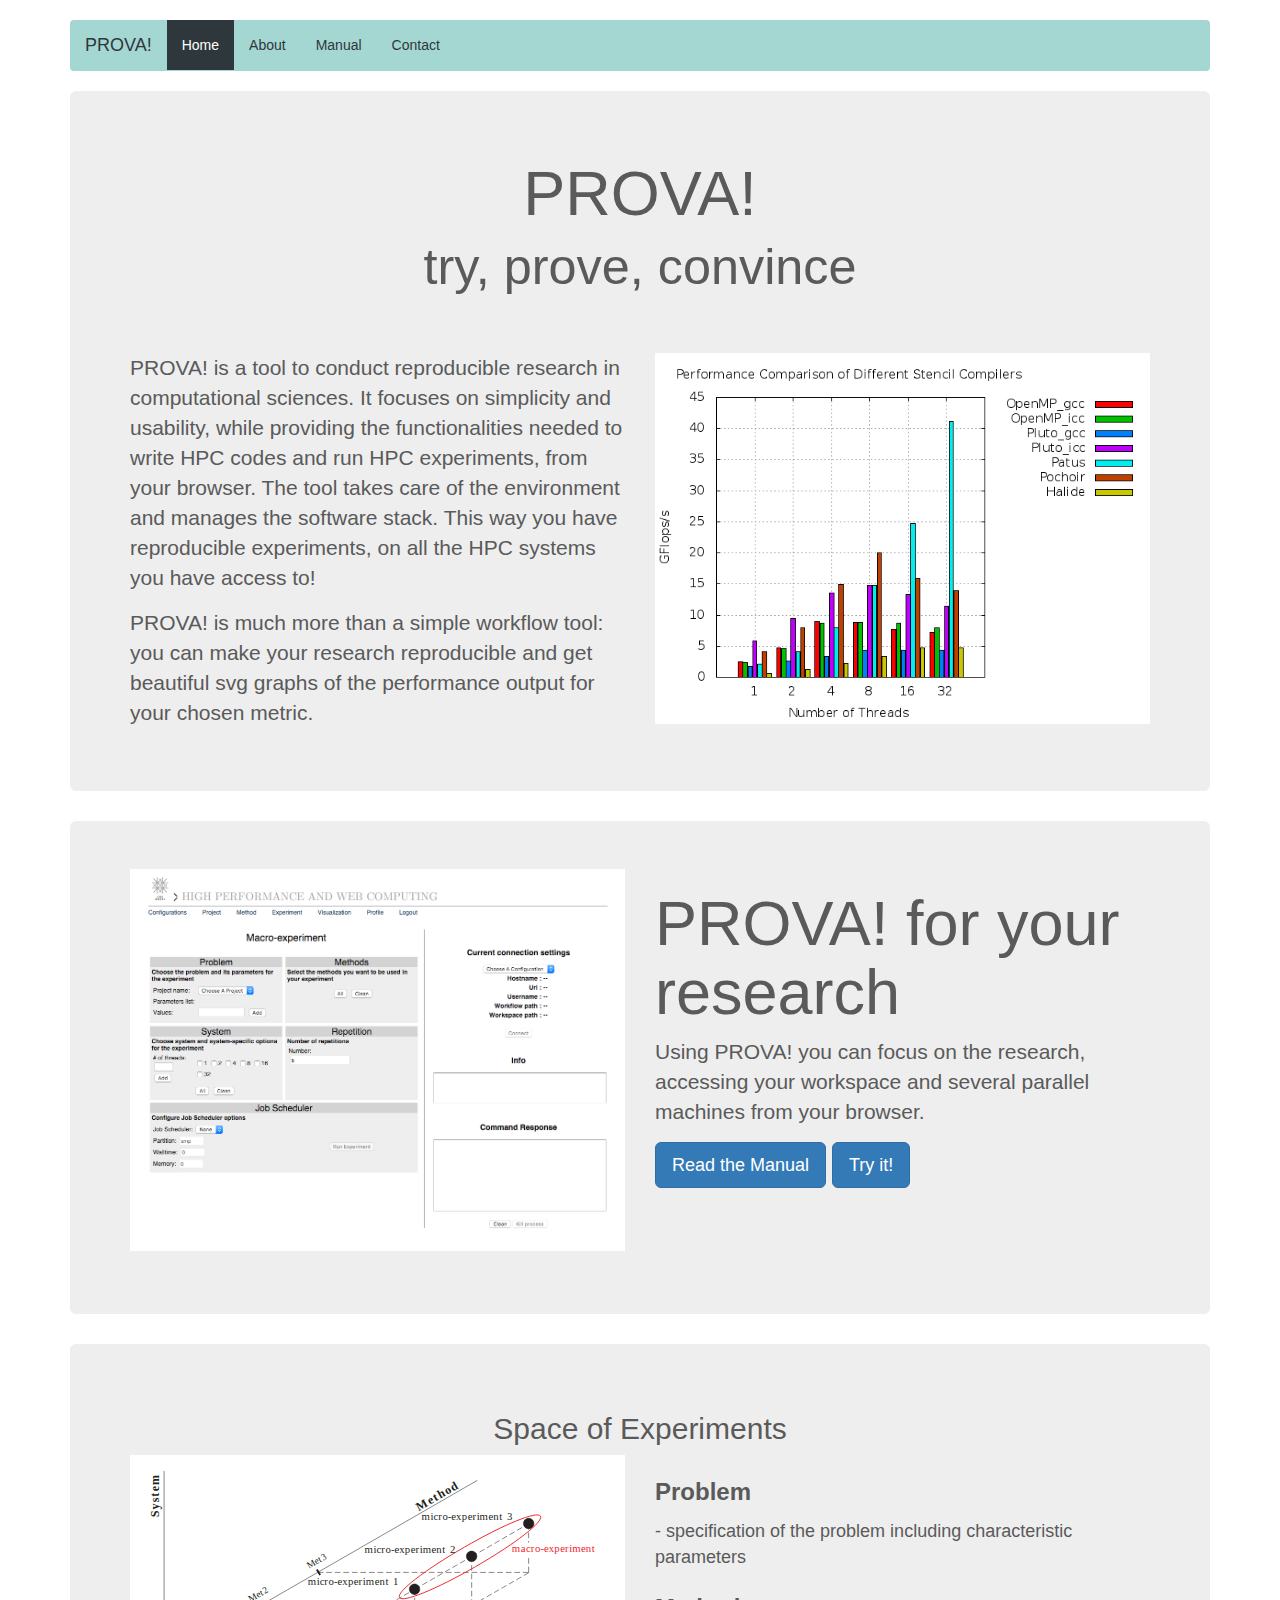
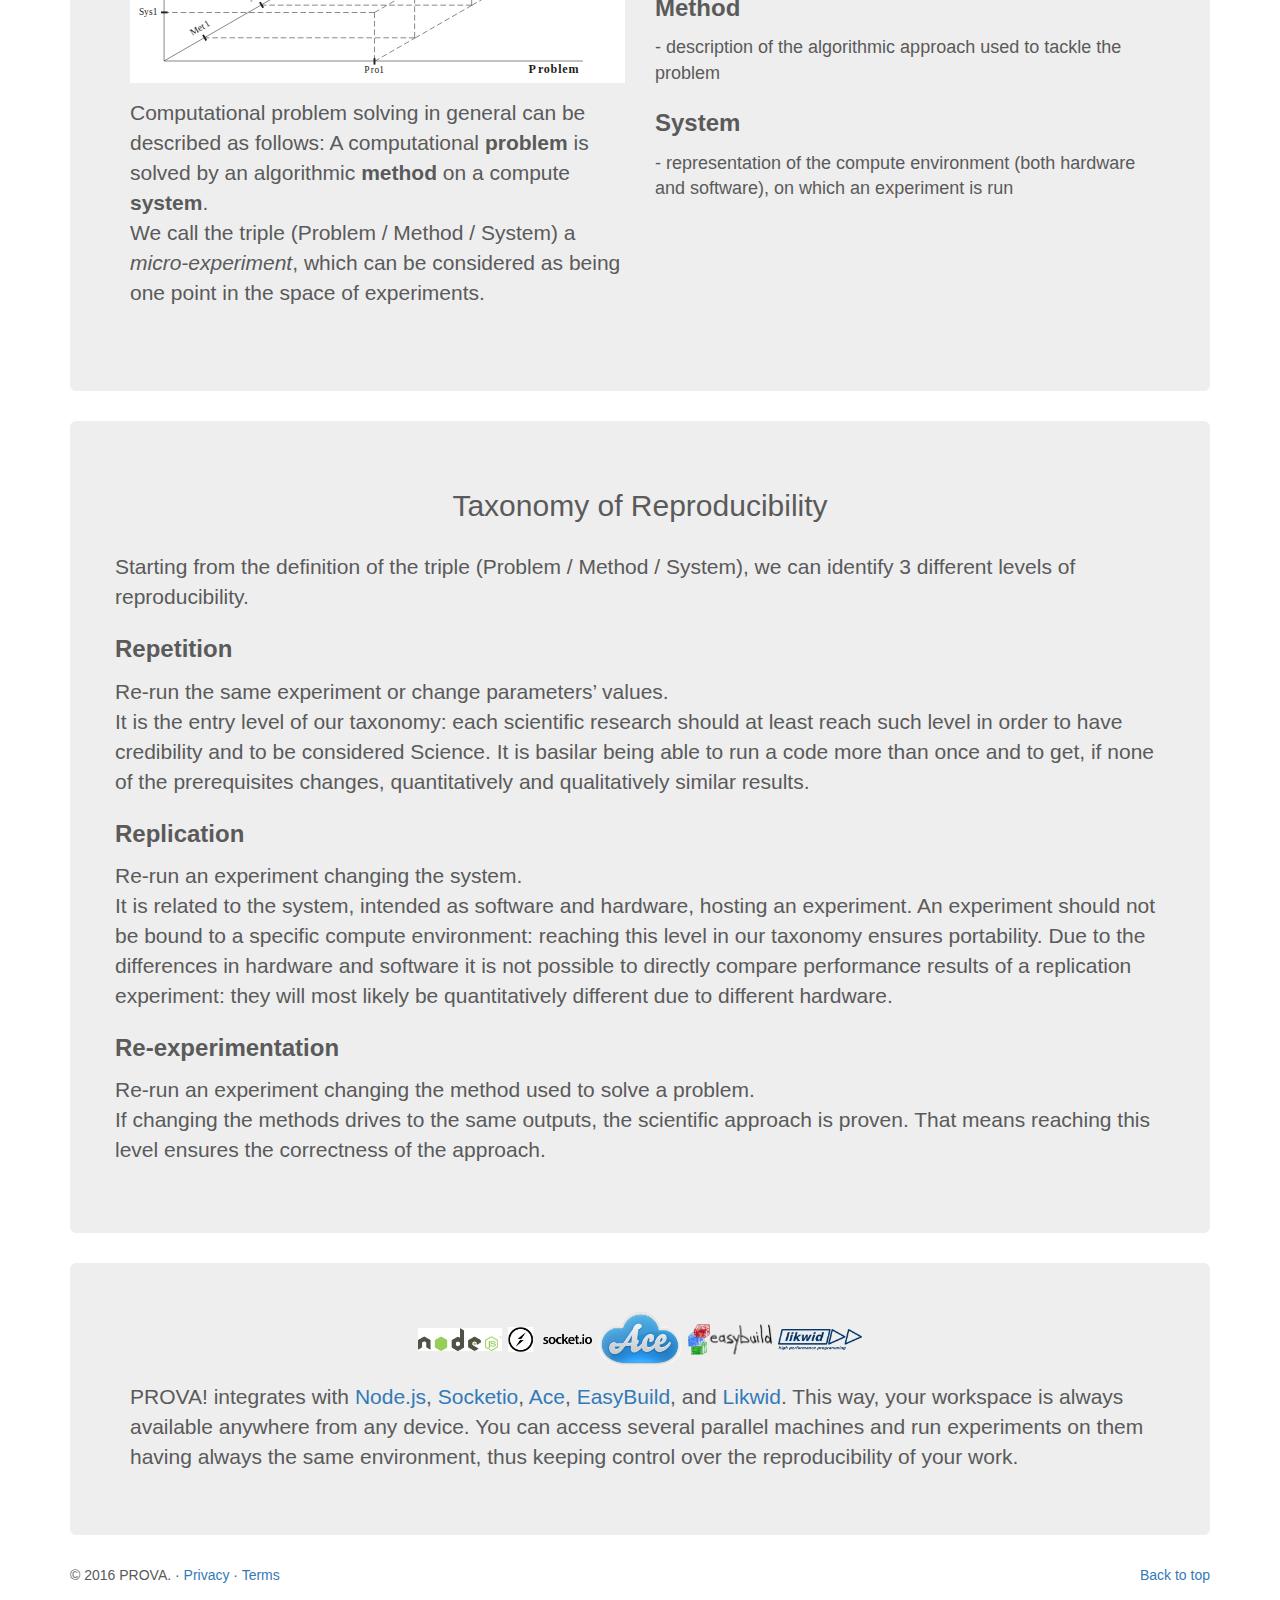
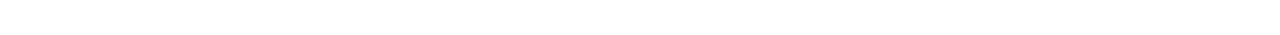
==== index.html @ affde1aa "cosmetics" ====
<!DOCTYPE html>
<html lang="en">
  <head>
    <meta charset="utf-8">
    <meta http-equiv="X-UA-Compatible" content="IE=edge">
    <meta name="viewport" content="width=device-width, initial-scale=1">
    <!-- The above 3 meta tags *must* come first in the head; any other head content must come *after* these tags -->
    <meta name="description" content="PROVA, a Tool for Reproducible High-Performance Computing Benchmarking Experiments">
    <meta name="author" content="Danilo Guerrera">
    <link rel="icon" href="images/favicon.ico">

    <title>PROVA! a tool for HPC Benchmarking Experiments</title>

    <!-- change to https -->
    <script>
      if (window.location.host.indexOf('github.io') > -1 && window.location.protocol != "https:"){
        window.location.protocol = "https";
      }
    </script>
    <!-- Bootstrap core CSS -->
    <link href="css/bootstrap.min.css" rel="stylesheet">

    <!-- IE10 viewport hack for Surface/desktop Windows 8 bug -->
    <link href="css/ie10-viewport-bug-workaround.css" rel="stylesheet">

    <!-- Just for debugging purposes. Don't actually copy these 2 lines! -->
    <!--[if lt IE 9]><script src="../../assets/js/ie8-responsive-file-warning.js"></script><![endif]-->
    <script src="js/ie-emulation-modes-warning.js"></script>

    <!-- HTML5 shim and Respond.js for IE8 support of HTML5 elements and media queries -->
    <!--[if lt IE 9]>
      <script src="https://oss.maxcdn.com/html5shiv/3.7.2/html5shiv.min.js"></script>
      <script src="https://oss.maxcdn.com/respond/1.4.2/respond.min.js"></script>
    <![endif]-->

    <!-- Custom styles for this template -->
    <link href="css/carousel.css" rel="stylesheet">
  </head>
<!-- NAVBAR
================================================== -->
  <body>
    <div class="navbar-wrapper">
      <div class="container">

        <nav class="navbar navbar-inverse navbar-static-top">
          <div class="container">
            <div class="navbar-header">
              <button type="button" class="navbar-toggle collapsed" data-toggle="collapse" data-target="#navbar" aria-expanded="false" aria-controls="navbar">
                <span class="sr-only">Toggle navigation</span>
                <span class="icon-bar"></span>
                <span class="icon-bar"></span>
                <span class="icon-bar"></span>
              </button>
              <a class="navbar-brand" href="index.html">PROVA!</a>
            </div>
            <div id="navbar" class="navbar-collapse collapse">
              <ul class="nav navbar-nav">
                <li class="active"><a href="index.html">Home</a></li>
                <li><a href="about.html">About</a></li>
                <li><a href="manual.html">Manual</a></li>
                <li><a href="contact.html">Contact</a></li>
              </ul>
            </div>
          </div>
        </nav>

      </div>
    </div>

    <!-- Messaging and featurettes
    ================================================== -->
    <!-- Wrap the rest of the page in another container to center all the content. -->

    <div class="container">

      <!-- Three columns of text below the carousel -->
      <div class="jumbotron">

         <h2 id="icon-prova-size80" class="h1" data-heading-depth="1" style="display:block;text-align:center">
           <!-- When we have a logo we use it here <img src="images/prova.png" title="icon-prova" alt="icon-prova" data-path="images/prova.png" data-linkid="icon-prova" class="icon"> -->
            PROVA!<br>
            <span style="font-size:80%">try, prove, convince</span>
         </h2>
         <p class="p noindent"><br></p>
         <div class="row">
            <div class="col col-md-6">
               <p class="p noindent">PROVA! is a tool to conduct reproducible research in computational sciences. It focuses on simplicity and usability,
                 while providing the functionalities needed to write HPC codes and run HPC experiments, from your browser. The tool takes care of the environment and
                 manages the software stack. This way you have reproducible experiments, on all the HPC systems you have access to!
               </p>
               <p class="p indent">PROVA! is much more than a simple workflow tool: you can make your research reproducible
                    and get beautiful svg graphs of the performance output for your chosen metric.
               </p>
            <!--   <p class="p indent"><a href="editor.html" data-linkid="edit-continue" class="btn btn-primary btn-lg" style="role:button">Start editing…</a></p> -->
            </div>
            <div class="col col-md-6">
               <p class="p noindent"><img src="images/measure.png" title="PROVA screenshot" alt="prova-focus" data-path="images/measure.png" data-linkid="prova-focus" style="width:100%"></p>
            </div>
         </div>
      </div>

      <div class="jumbotron">
        <div class="row">
          <div class="col col-md-6">
            <p class="p noindent"><img src="images/prova.png" title="Experiment screenshot" alt="sshot-presentation" data-path="images/prova.png" data-linkid="experiment" style="width:100%"></p>
          </div>
          <div class="col col-md-6">
             <h2 id="sec-prova-for-research" class="h1" data-heading-depth="1" style="display:block">PROVA! for your research</h2>
             <p class="p noindent">Using PROVA! you can focus on the research, accessing your workspace and several parallel machines from your browser.
             </p>
             <p class="p indent">
               <a href="manual.html" data-linkid="manual-html" class="btn btn-primary btn-lg" style="role:button">Read the Manual</a>
               <a href="https://repro-hpc.dmi.unibas.ch/" data-linkid="repro-hpc" class="btn btn-primary btn-lg" style="role:button">Try it!</a>
             </p>
          </div>
       </div>
     </div>

     <div class="jumbotron">
       <h2 style="display:block;text-align:center">Space of Experiments</h2>
       <div class="row">
         <div class="col col-md-6">
           <p class="p noindent"><img src="images/space.svg" title="Space of Experiments" alt="sshot-presentation" data-path="images/space.svg" data-linkid="spaceofexp" style="width:100%"></p>
           <p class="p noindent">
             Computational problem solving in general can be described as follows: A  computational <b>problem</b> is solved by an algorithmic
             <b>method</b> on a  compute <b>system</b>.
             <br>
             We call the triple (Problem / Method / System) a <i>micro-experiment</i>, which can be considered
             as being one point in the space of experiments.
           </p>
           <br>
         </div>
         <div class="col col-md-6">
          <!-- <h2>Experiment definition</h2>
          <p> -->
            <dl>
             <h3>
               <dt>Problem</dt>
             </h3>
               <h4>
                 <dd>- specification of the problem including characteristic parameters</dd>
               </h4>
             <h3>
               <dt>Method</dt>
             </h3>
               <h4>
                 <dd>- description of the algorithmic approach used to tackle the problem</dd>
               </h4>
             <h3>
               <dt>System</dt>
             </h3>
               <h4>
                 <dd>- representation of the compute environment (both hardware and software), on which an experiment is run</dd>
               </h4>
            </dl>
          </p>
          </div>
        </div>
        </div>


      <div class="jumbotron">
        <!-- <h2 style="display:block;text-align:center">Repeatability levels</h2> -->
        <h2 style="display:block;text-align:center">Taxonomy of Reproducibility</h2>
        <div class="row">
          <br>
          <!-- <div class="col col-md-6"> -->
              <p class="p noindent">
                Starting from the definition of the triple (Problem / Method / System), we can identify 3 different levels of reproducibility.
              </p>
              <dl>
                <h3>
                  <dt>Repetition</dt>
                </h3>
                  <p class="p noindent">
                      Re-run the same experiment or change parameters’ values.<br>
                      It is the entry level of our taxonomy: each scientific research should at least reach such level in order to have credibility and
                      to be considered Science. It is basilar being able to run a code more than once and to get, if none of the prerequisites changes,
                      quantitatively and qualitatively similar results.
                  </p>
                  <h3>
                    <dt>Replication</dt>
                  </h3>
                  <p class="p noindent">
                      Re-run an experiment changing the system.<br>
                      It is related to the system, intended as software and hardware, hosting an experiment.
                      An experiment should not be bound to a specific compute environment: reaching this level in our taxonomy ensures portability.
                      Due to the differences in hardware and software it is not possible to directly compare performance results of a replication
                      experiment: they will most likely be quantitatively different due to different hardware.
                  </p>
                  <h3>
                    <dt>Re-experimentation</dt>
                  </h3>
                    <p class="p noindent">
                      Re-run an experiment changing the method used to solve a problem.<br>
                      If changing the methods drives to the same outputs, the scientific approach is proven. That means reaching this level ensures the
                      correctness of the approach.
                    </p>
                </dl>
              </p>
        </div>
      </div>

    <div class="jumbotron">
      <div class="center align-center" style="text-align:center">
        <p class="p noindent">
          <img src="images/nodejs.png" title="Nodejs" alt="nodejs logo" data-path="images/nodejs.png" data-linkid="nodejs" class="icon">
          <img src="images/socketIO.png" title="SocketIO" alt="SocketIO logo" data-path="images/socketIO.png" data-linkid="socketIO" class="icon">
          <img src="images/ace.png" title="Ace" alt="Ace logo" data-path="images/ace.png" data-linkid="ace" class="icon">
          <img src="images/easybuild.png" title="EasyBuild" alt="EasyBuildO logo" data-path="images/easybuild.png" data-linkid="EasyBuild" class="icon">
          <img src="images/likwid.png" title="Likwid" alt="Likwid logo" data-path="images/likwid.png" data-linkid="Likwid" class="icon">
        </p>
      </div>
      <p class="p noindent">PROVA! integrates with <a href="https://nodejs.org" data-linkid="nodejs" target="_blank">Node.js</a>, <a href="http://socket.io/" data-linkid="socketio" target="_blank">Socketio</a>, <a href="https://ace.c9.io" data-linkid="ace" target="_blank">Ace</a>, <a href="https://hpcugent.github.io/easybuild/" data-linkid="easybuild" target="_blank">EasyBuild</a>, and <a href="https://github.com/RRZE-HPC/likwid/wiki" data-linkid="likwid" target="_blank">Likwid</a>.
        This way, your workspace is always available anywhere from any device. You can access several parallel machines and run experiments on them having always the same environment, thus keeping control over the reproducibility of your work.
      </p>
    </div>

      <!-- /END THE FEATURETTES -->


      <!-- FOOTER -->
      <footer>
        <p class="pull-right"><a href="#">Back to top</a></p>
        <p>&copy; 2016 PROVA. &middot; <a href="privacy.html">Privacy</a> &middot; <a href="terms.html">Terms</a></p>
      </footer>

    </div><!-- /.container -->


    <!-- Bootstrap core JavaScript
    ================================================== -->
    <!-- Placed at the end of the document so the pages load faster -->
    <script src="https://ajax.googleapis.com/ajax/libs/jquery/1.11.3/jquery.min.js"></script>
    <script>window.jQuery || document.write('<script src="js/jquery.min.js"><\/script>')</script>
    <script src="js/bootstrap.min.js"></script>
    <!-- Just to make our placeholder images work. Don't actually copy the next line! -->
    <script src="js/holder.min.js"></script>
    <!-- IE10 viewport hack for Surface/desktop Windows 8 bug -->
    <script src="js/ie10-viewport-bug-workaround.js"></script>
  </body>
</html>
---- css/ie10-viewport-bug-workaround.css ----
/*!
 * IE10 viewport hack for Surface/desktop Windows 8 bug
 * Copyright 2014-2015 Twitter, Inc.
 * Licensed under MIT (https://github.com/twbs/bootstrap/blob/master/LICENSE)
 */

/*
 * See the Getting Started docs for more information:
 * http://getbootstrap.com/getting-started/#support-ie10-width
 */
@-webkit-viewport { width: device-width; }
@-moz-viewport    { width: device-width; }
@-ms-viewport     { width: device-width; }
@-o-viewport      { width: device-width; }
@viewport         { width: device-width; }
---- css/carousel.css ----
/* GLOBAL STYLES
-------------------------------------------------- */
/* Padding below the footer and lighter body text */

body {
  padding-bottom: 40px;
  color: #5a5a5a;
}


/* CUSTOMIZE THE NAVBAR
-------------------------------------------------- */

/* Special class on .container surrounding .navbar, used for positioning it into place. */
/*.navbar-wrapper {
  position: absolute;
  top: 0;
  right: 0;
  left: 0;
  z-index: 20;
}*/

/* Flip around the padding for proper display in narrow viewports */
/*.navbar-wrapper > .container {
  padding-right: 0;
  padding-left: 0;
}
.navbar-wrapper .navbar {
  padding-right: 15px;
  padding-left: 15px;
}
.navbar-wrapper .navbar .container {
  width: auto;
}

.navbar-inverse {
    background-color: rgb(45,55,60);
    border-color: rgb(45,55,60);
}

.navbar-inverse .navbar-nav>.active>a,
.navbar-inverse .navbar-nav>.active>a:focus,
.navbar-inverse .navbar-nav>.active>a:hover {
    color: #fff;
    background-color: #A5D7D2;
}*/

/*declaration of the colors*/
:root {
  --mint-color: #a5d7d2;
  --darkgrey-color: #2d373c;
  --white-color: #ffffff;
  --darkmint-color: #1ea5a5;
  --red-color: red;
}

.navbar-inverse {
  background-color: var(--mint-color); /* colore dello sfondo della barra */
  border-color: var(--mint-color);  /* colore del bordo della barra */
}
.navbar-inverse .navbar-brand {
  color: var(--darkgrey-color); /* colore del testo nella barra */
}
.navbar-inverse .navbar-brand:hover,
.navbar-inverse .navbar-brand:focus {
  border-color: var(--red-color);
  color: var(--white-color); /* active text color */
  background-color: var(--darkmint-color);
}
.navbar-inverse .navbar-text {
  color: var(--darkgrey-color); /* colore del testo nella barra */
}
.navbar-inverse .navbar-nav > li > a {
  color: var(--darkgrey-color); /* colore del testo nella barra */
}
.navbar-inverse .navbar-nav > li > a:hover,
.navbar-inverse .navbar-nav > li > a:focus {
  color: var(--white-color); /* active text color */
  background-color: var(--darkmint-color);
}
.navbar-inverse .navbar-nav > .active > a,
.navbar-inverse .navbar-nav > .active > a:hover,
.navbar-inverse .navbar-nav > .active > a:focus {
  color: var(--white-color); /* active text color */
  background-color: var(--darkgrey-color); /* active background color */
}
.navbar-inverse .navbar-nav > .open > a,
.navbar-inverse .navbar-nav > .open > a:hover,
.navbar-inverse .navbar-nav > .open > a:focus {
  color: var(--white-color); /* active text color */
  background-color: var(--darkgrey-color); /* active background color */
}
.navbar-inverse .navbar-toggle {
  border-color: var(--darkgrey-color); /* active background color */
  background-color: var(--mint-color);
}
.navbar-inverse .navbar-toggle:hover,
.navbar-inverse .navbar-toggle:focus {
  background-color: var(--darkgrey-color); /* active background color */
}

.navbar-inverse .navbar-toggle .icon-bar {
  background-color: var(--darkgrey-color); /* colore del testo nella barra */
}
.navbar-inverse .navbar-toggle:hover .icon-bar,
.navbar-inverse .navbar-toggle:focus .icon-bar {
  background-color: var(--white-color); /* colore del testo nella barra */
}

.navbar-inverse .navbar-collapse,
.navbar-inverse .navbar-form {
  border-color: var(--darkgrey-color); /* colore del testo nella barra */
}
.navbar-inverse .navbar-link {
  color: var(--darkgrey-color); /* colore del testo nella barra */
}
.navbar-inverse .navbar-link:hover {
  color: var(--white-color); /* active text color */
}

@media (max-width: 767px) {
  .navbar-inverse .navbar-nav .open .dropdown-menu > li > a {
    color: var(--darkgrey-color); /* colore del testo nella barra */
  }
  .navbar-inverse .navbar-nav .open .dropdown-menu > li > a:hover,
  .navbar-inverse .navbar-nav .open .dropdown-menu > li > a:focus {
    color: var(--white-color); /* active text color */
  }
  .navbar-inverse .navbar-nav .open .dropdown-menu > .active > a,
  .navbar-inverse .navbar-nav .open .dropdown-menu > .active > a:hover,
  .navbar-inverse .navbar-nav .open .dropdown-menu > .active > a:focus {
    color: var(--white-color); /* active text color */
    background-color: var(--darkgrey-color); /* active background color */
  }
}

/* CUSTOMIZE THE CAROUSEL
-------------------------------------------------- */

/* Carousel base class */
.carousel {
  height: 500px;
  margin-bottom: 60px;
}
/* Since positioning the image, we need to help out the caption */
.carousel-caption {
  z-index: 10;
}

/* Declare heights because of positioning of img element */
.carousel .item {
  height: 500px;
  background-color: #777;
}
.carousel-inner > .item > img {
  position: absolute;
  top: 0;
  left: 0;
  min-width: 100%;
  height: 500px;
}


/* MARKETING CONTENT
-------------------------------------------------- */

/* Center align the text within the three columns below the carousel */
.marketing .col-lg-4 {
  margin-bottom: 20px;
  text-align: center;
}
.marketing h2 {
  font-weight: normal;
}
.marketing .col-lg-4 p {
  margin-right: 10px;
  margin-left: 10px;
}


/* Featurettes
------------------------- */

.featurette-divider {
  margin: 80px 0; /* Space out the Bootstrap <hr> more */
}

/* Thin out the marketing headings */
.featurette-heading {
  font-weight: 300;
  line-height: 1;
  letter-spacing: -1px;
}

.icon {
    width: 4em;
}
/* RESPONSIVE CSS
-------------------------------------------------- */

@media (min-width: 768px) {
  /* Navbar positioning foo */
  .navbar-wrapper {
    margin-top: 20px;
  }
  .navbar-wrapper .container {
    padding-right: 15px;
    padding-left: 15px;
  }
  .navbar-wrapper .navbar {
    padding-right: 0;
    padding-left: 0;
  }

  /* The navbar becomes detached from the top, so we round the corners */
  .navbar-wrapper .navbar {
    border-radius: 4px;
  }

  /* Bump up size of carousel content */
  .carousel-caption p {
    margin-bottom: 20px;
    font-size: 21px;
    line-height: 1.4;
  }

  .featurette-heading {
    font-size: 50px;
  }
}

@media (min-width: 992px) {
  .featurette-heading {
    margin-top: 120px;
  }
}
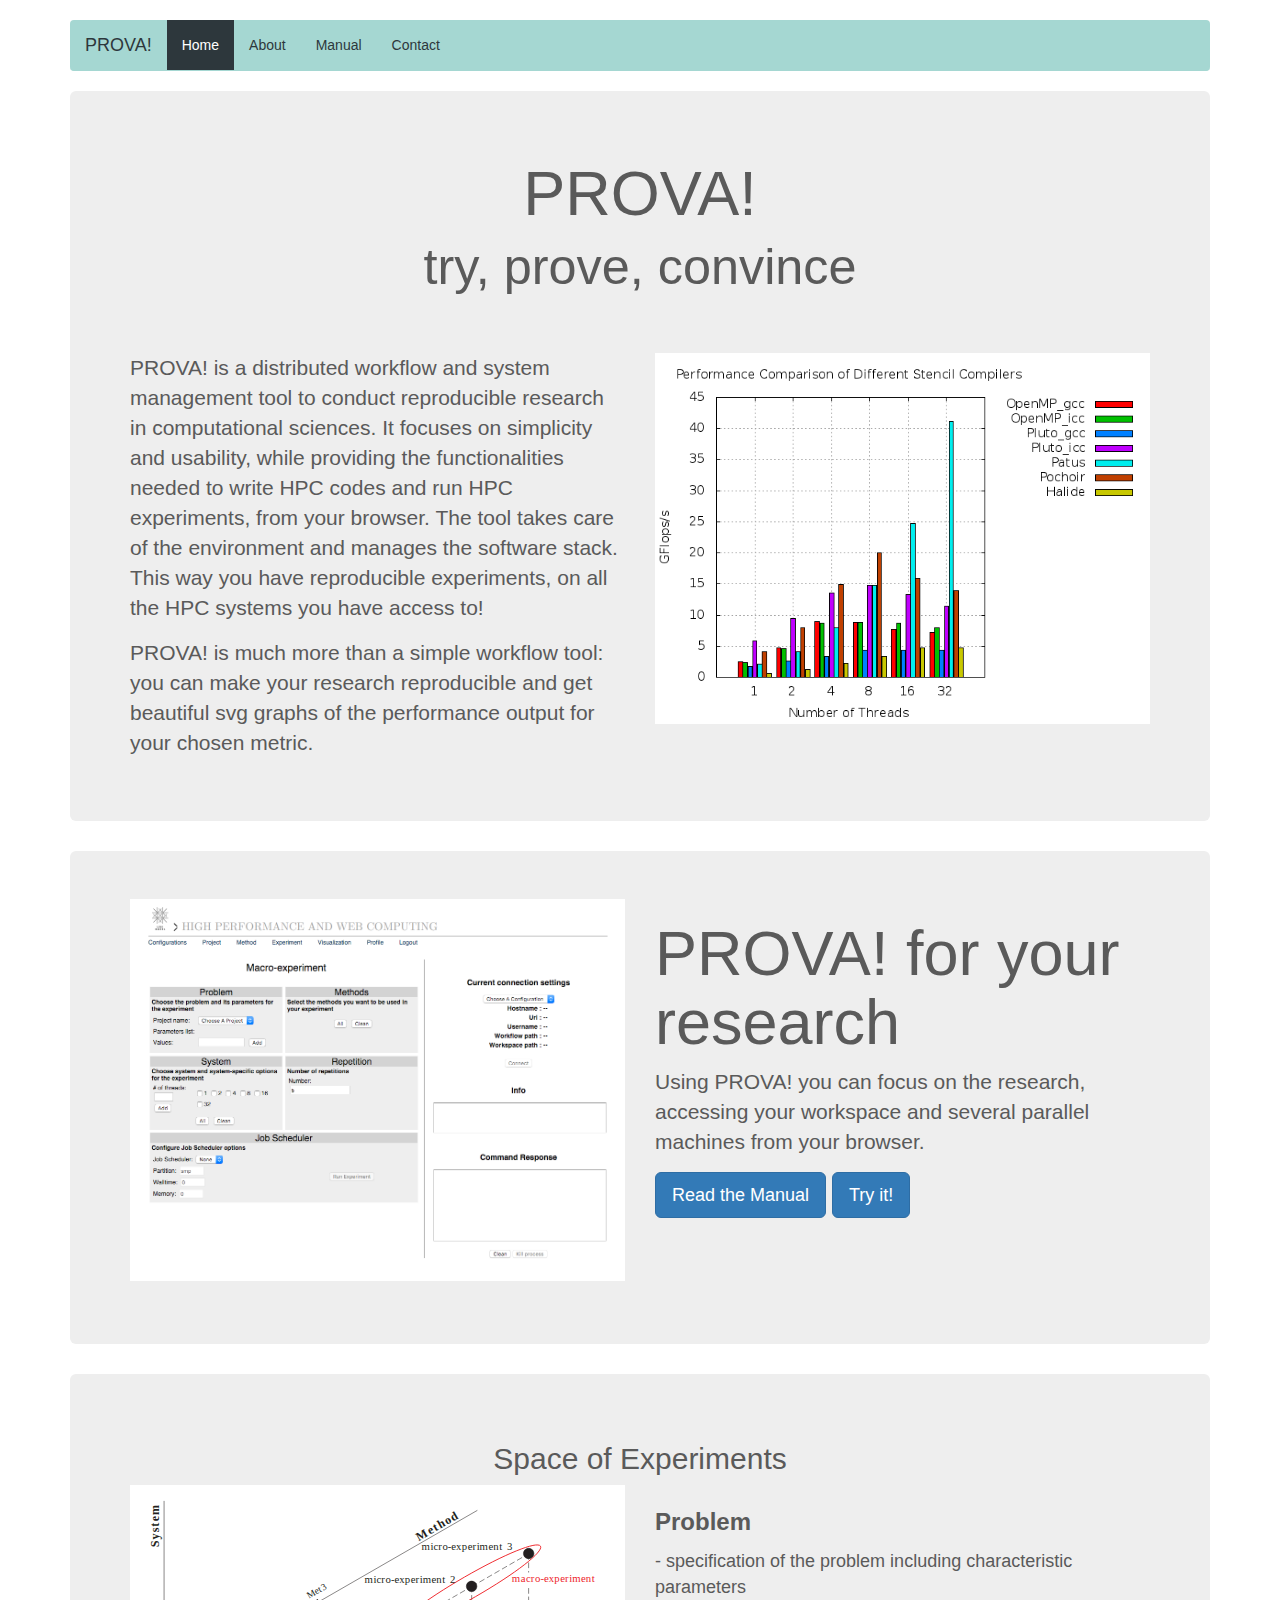
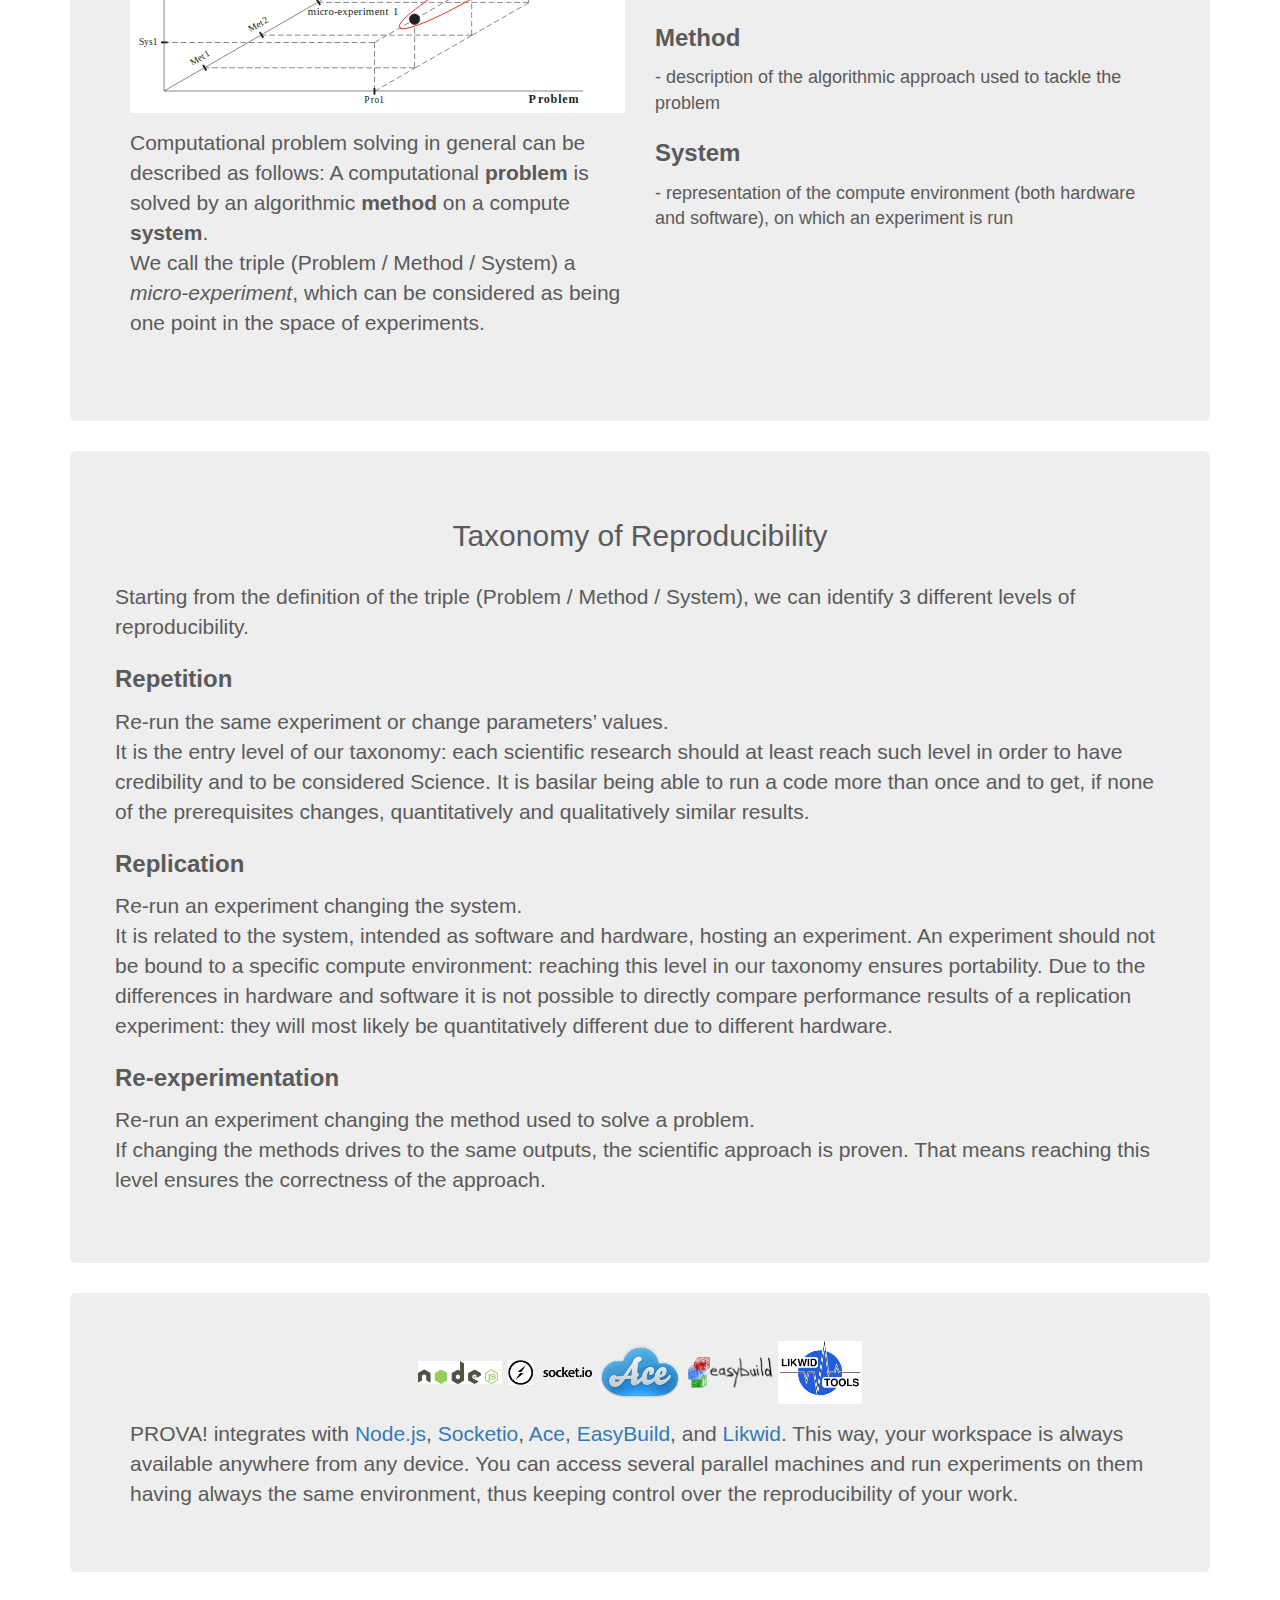
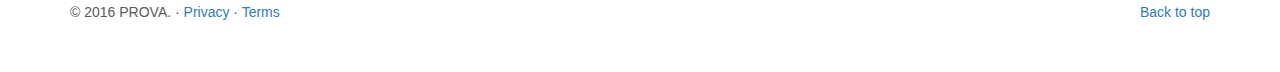
==== commit e702efa4: "Update index.html" ====
--- a/index.html
+++ b/index.html
@@ -84,7 +84,7 @@
          <p class="p noindent"><br></p>
          <div class="row">
             <div class="col col-md-6">
-               <p class="p noindent">PROVA! is a tool to conduct reproducible research in computational sciences. It focuses on simplicity and usability,
+               <p class="p noindent">PROVA! is a distributed workflow and system management tool to conduct reproducible research in computational sciences. It focuses on simplicity and usability,
                  while providing the functionalities needed to write HPC codes and run HPC experiments, from your browser. The tool takes care of the environment and
                  manages the software stack. This way you have reproducible experiments, on all the HPC systems you have access to!
                </p>
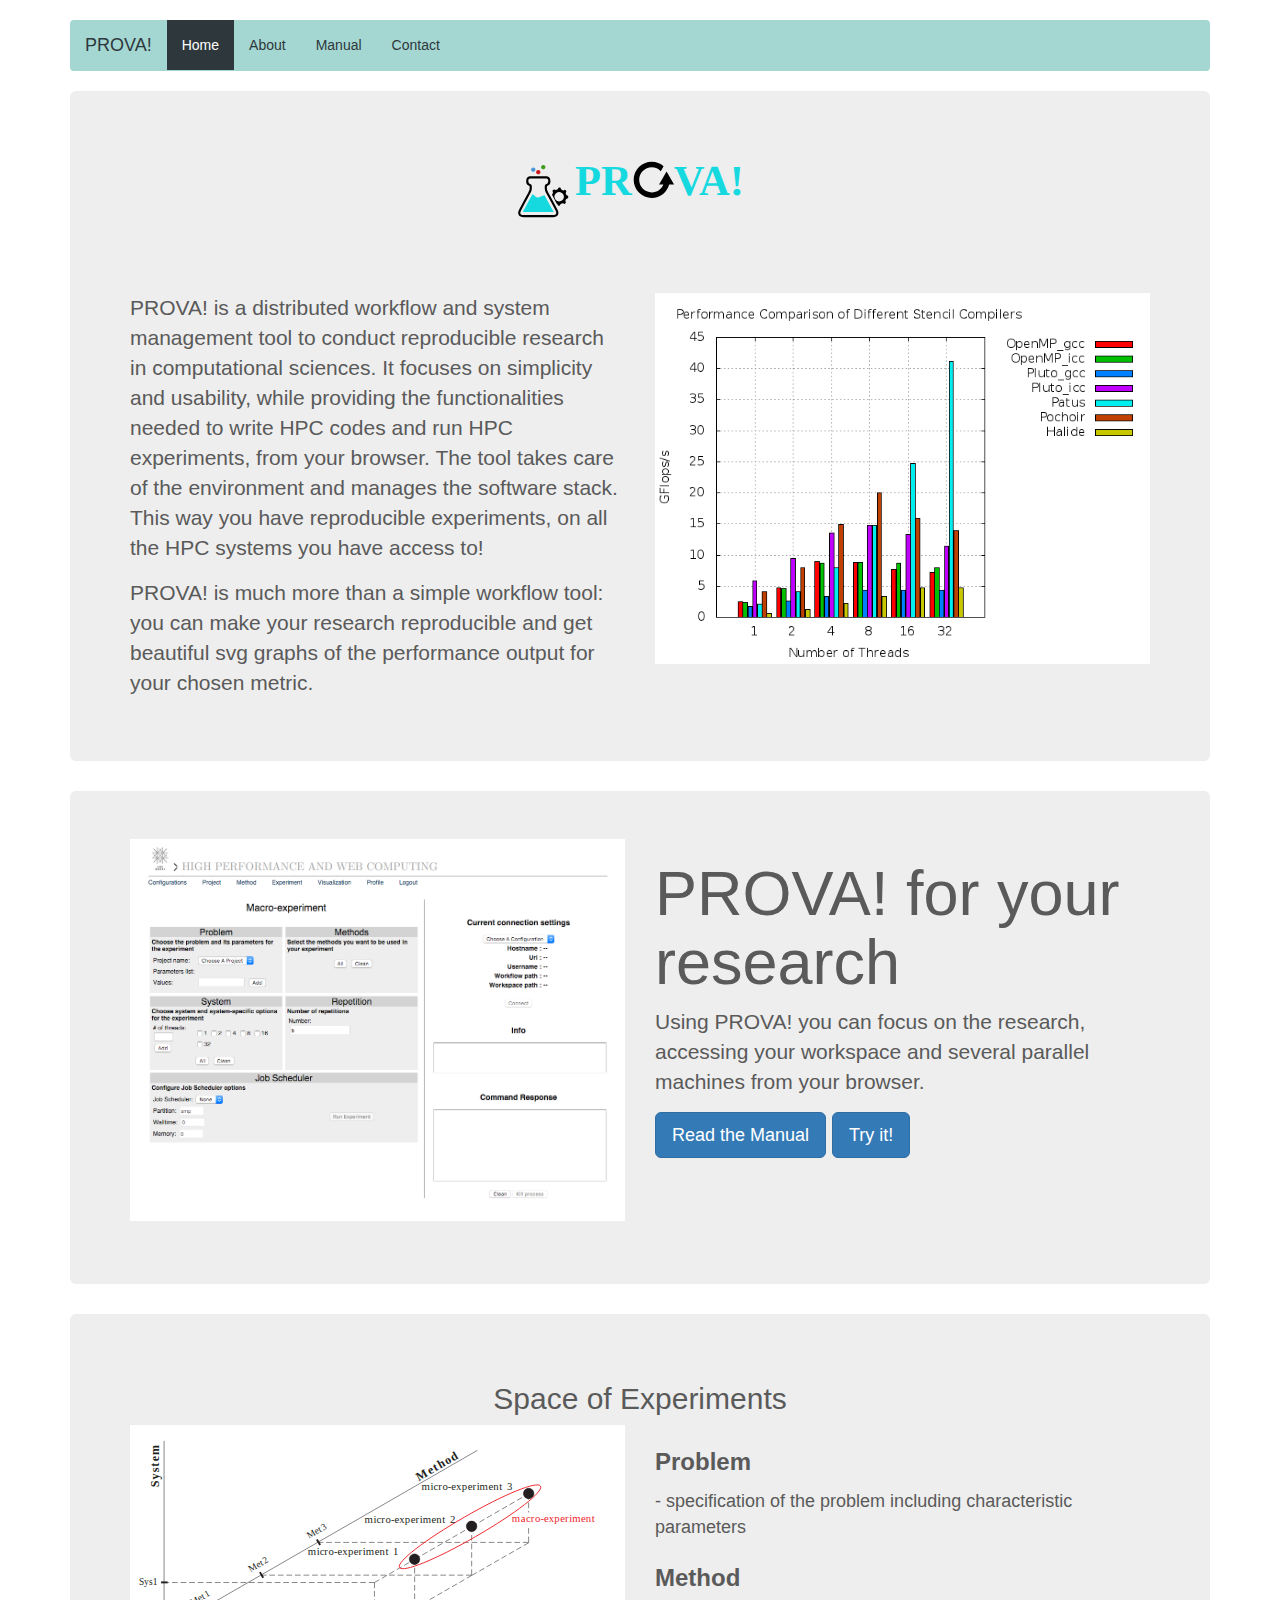
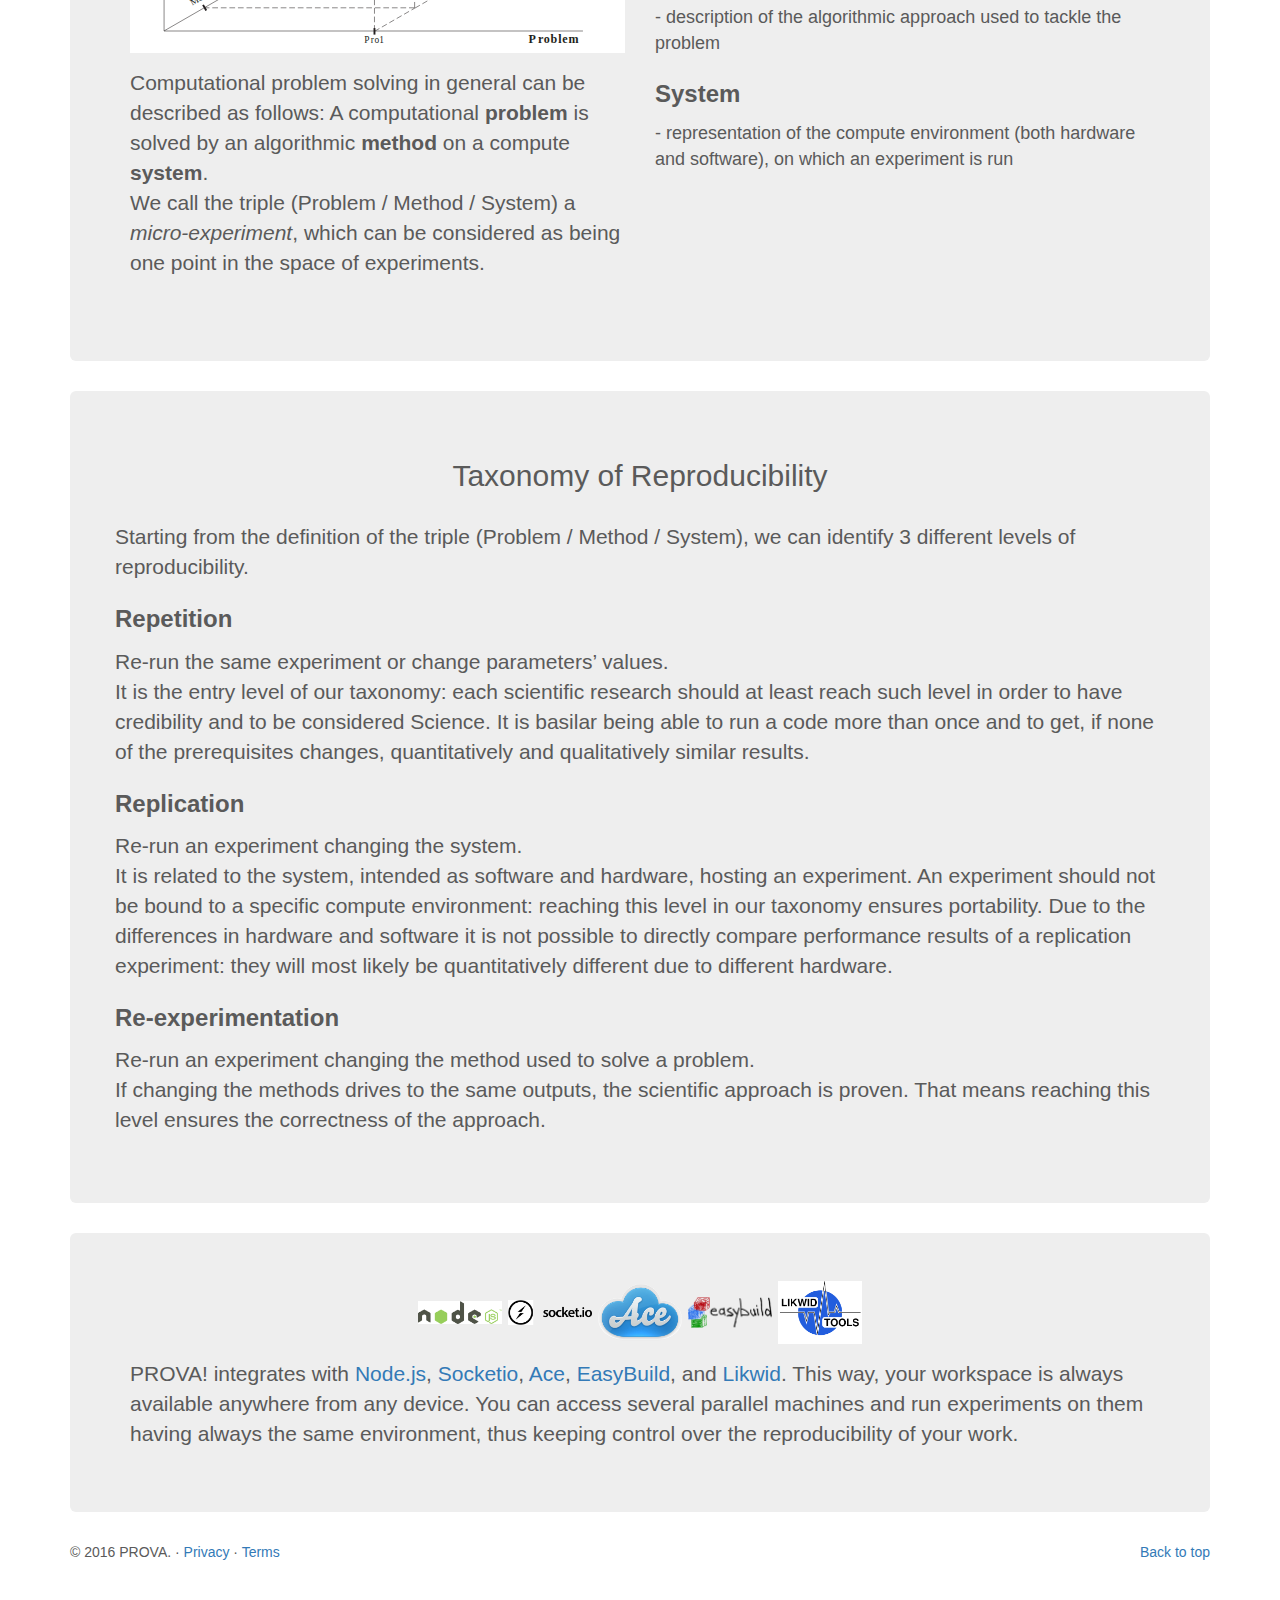
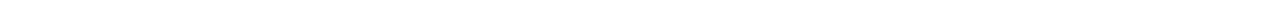
==== commit 4e4b7d41: "added logos" ====
--- a/index.html
+++ b/index.html
@@ -17,6 +17,21 @@
         window.location.protocol = "https";
       }
     </script>
+    
+    <!-- GA
+    <script src="analytics.js"></script>
+    -->
+    <!-- GA -->
+    <script>
+    (function(i,s,o,g,r,a,m){i['GoogleAnalyticsObject']=r;i[r]=i[r]||function(){
+    (i[r].q=i[r].q||[]).push(arguments)},i[r].l=1*new Date();a=s.createElement(o),
+    m=s.getElementsByTagName(o)[0];a.async=1;a.src=g;m.parentNode.insertBefore(a,m)
+    })(window,document,'script','https://www.google-analytics.com/analytics.js','ga');
+
+    ga('create', 'UA-98787777-1', 'auto');
+    ga('send', 'pageview');
+    </script>
+    
     <!-- Bootstrap core CSS -->
     <link href="css/bootstrap.min.css" rel="stylesheet">
 
@@ -78,8 +93,9 @@
 
          <h2 id="icon-prova-size80" class="h1" data-heading-depth="1" style="display:block;text-align:center">
            <!-- When we have a logo we use it here <img src="images/prova.png" title="icon-prova" alt="icon-prova" data-path="images/prova.png" data-linkid="icon-prova" class="icon"> -->
-            PROVA!<br>
-            <span style="font-size:80%">try, prove, convince</span>
+           <img src="images/prova_logo.svg" title="icon-prova" alt="icon-prova" data-path="images/prova_logo.svg" data-linkid="icon-prova" class="icon">
+            <!-- PROVA!<br>
+            <span style="font-size:80%">try, prove, convince</span> -->
          </h2>
          <p class="p noindent"><br></p>
          <div class="row">
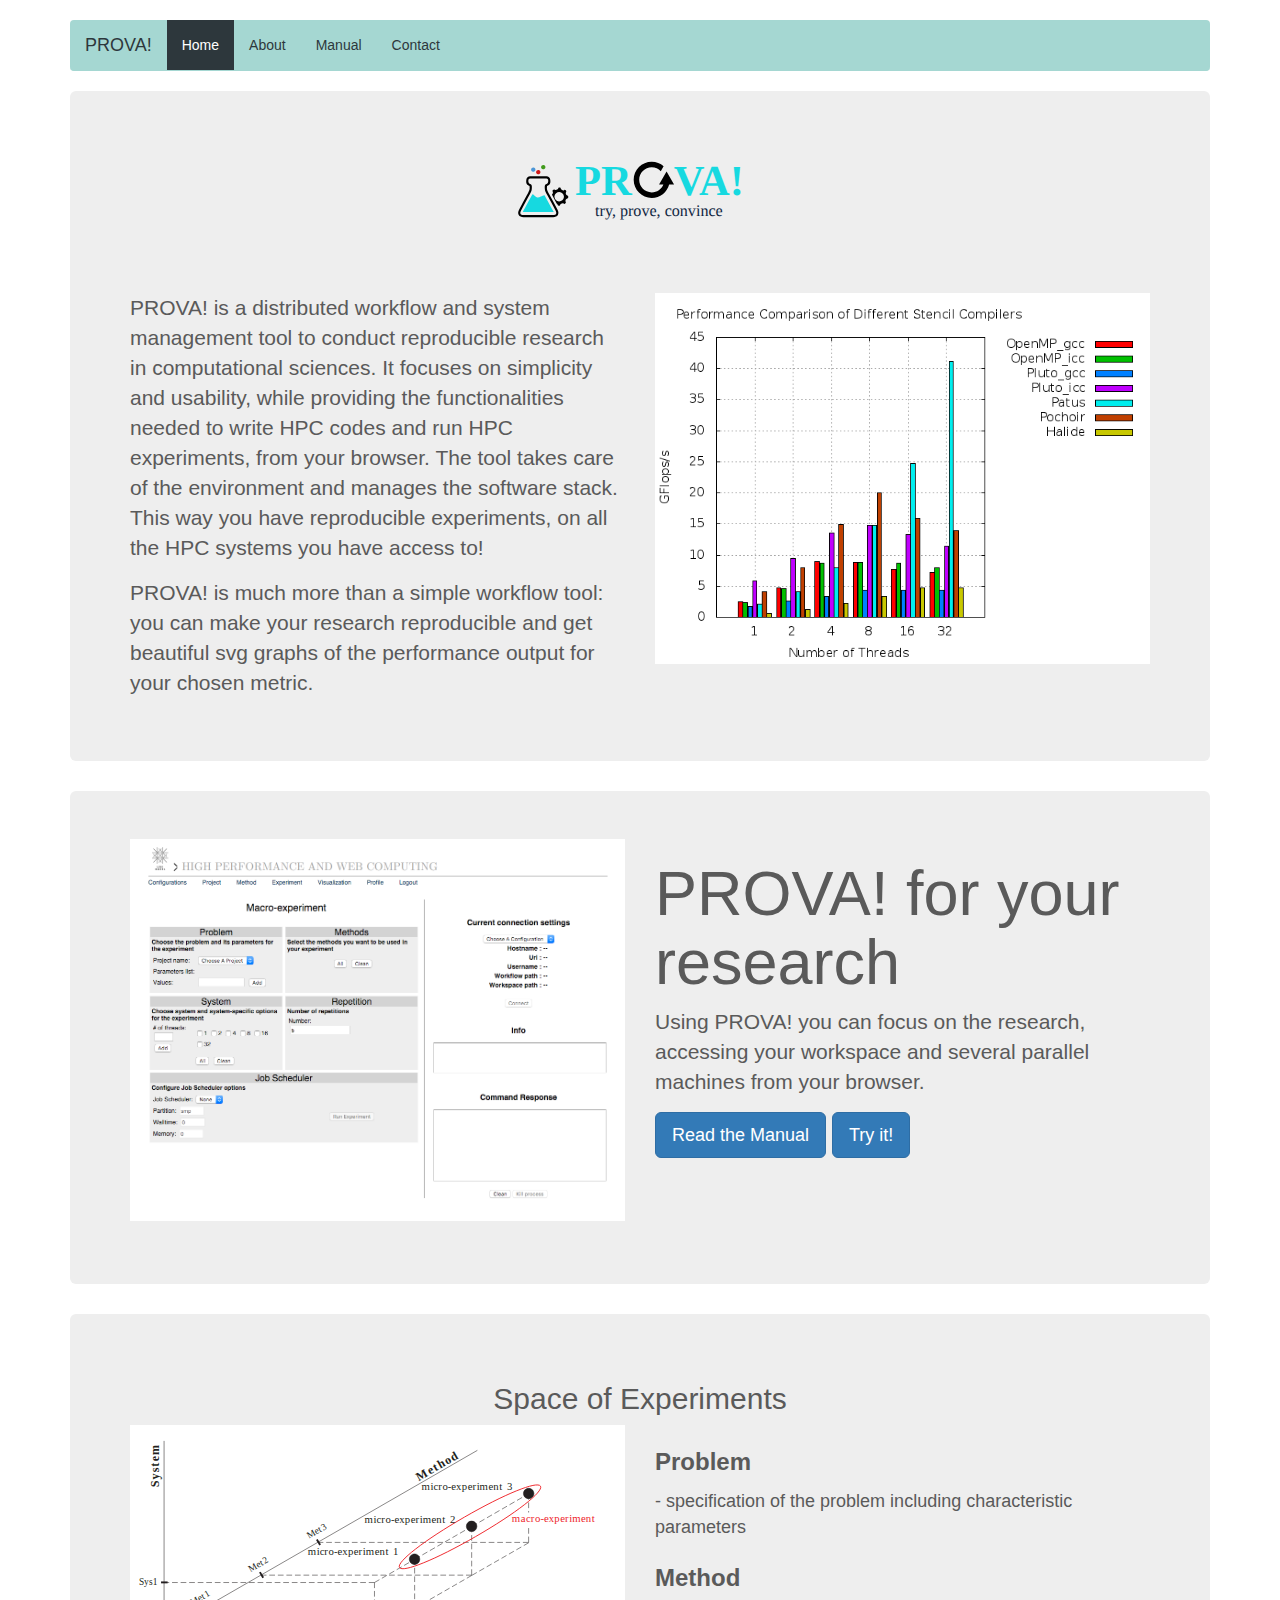
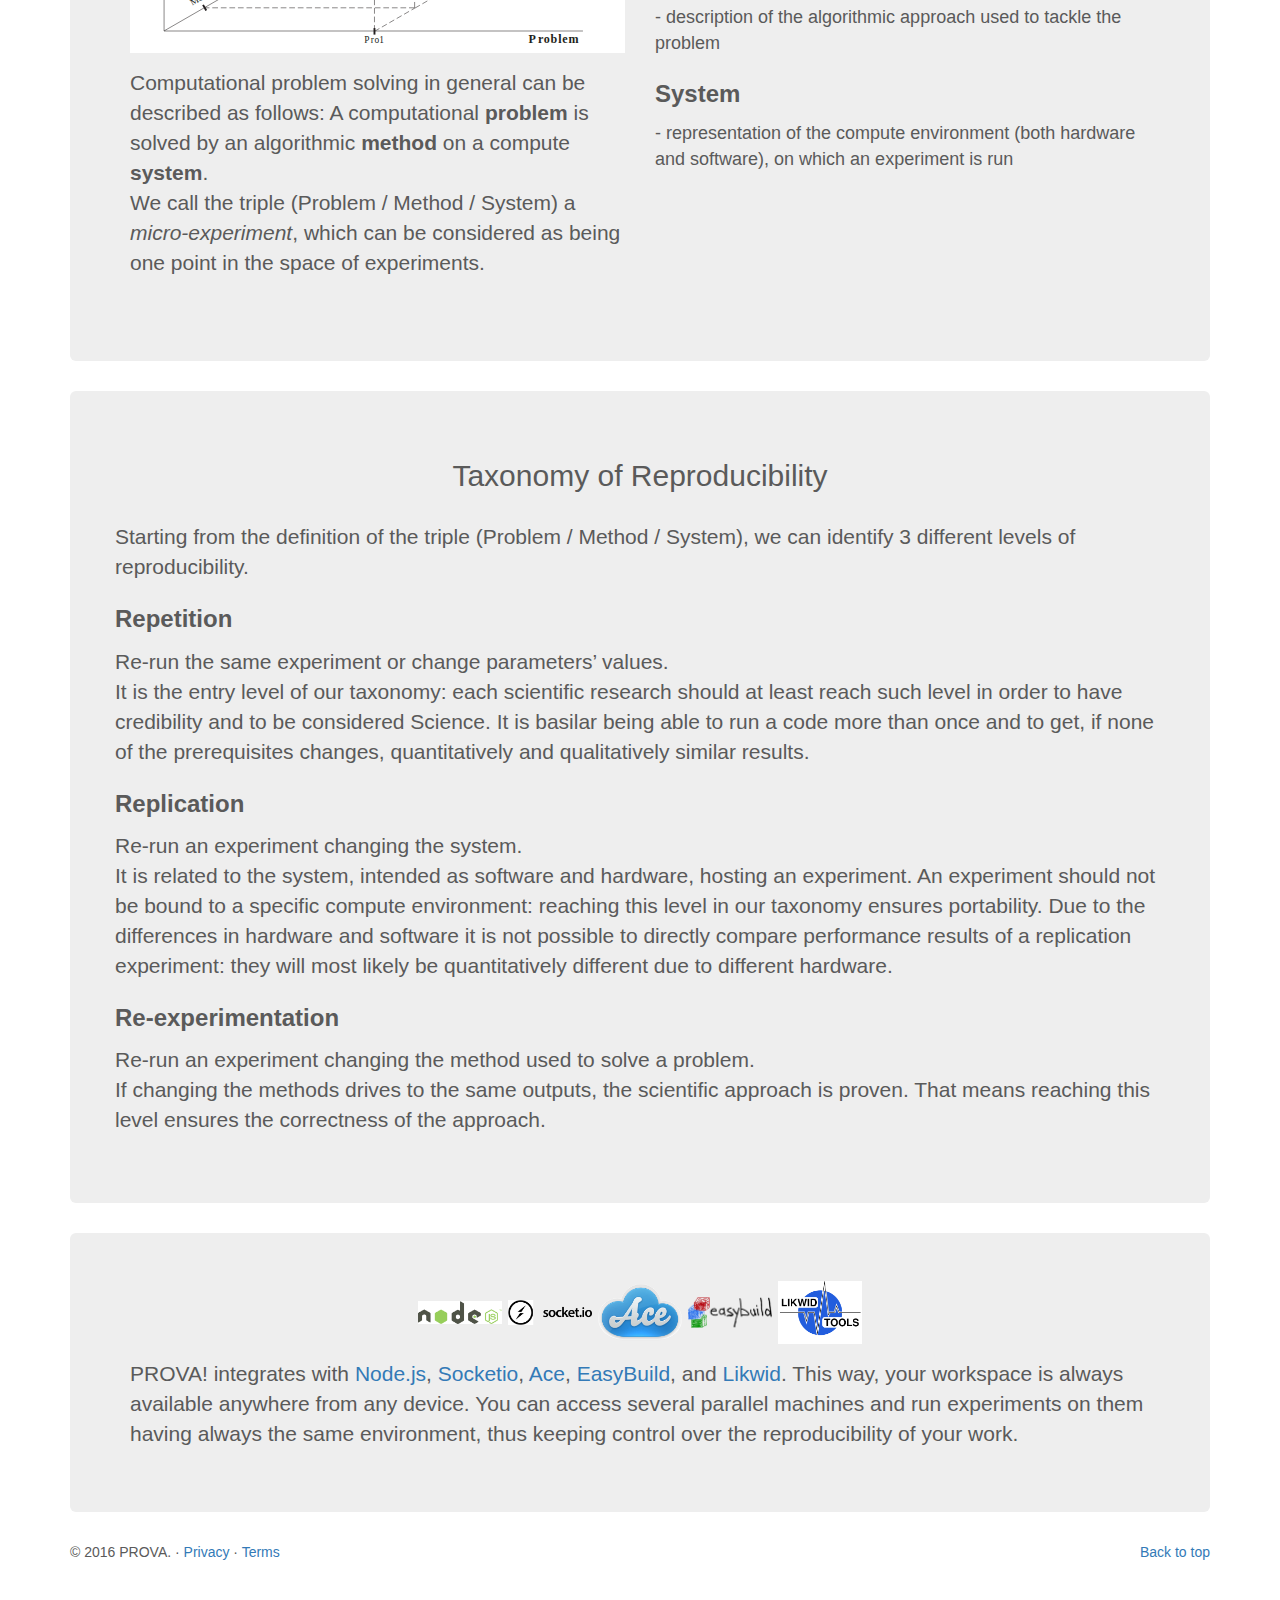
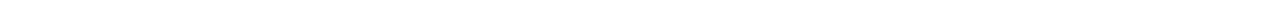
==== commit d4f5e9f4: "switched to full logo" ====
--- a/index.html
+++ b/index.html
@@ -7,7 +7,16 @@
     <!-- The above 3 meta tags *must* come first in the head; any other head content must come *after* these tags -->
     <meta name="description" content="PROVA, a Tool for Reproducible High-Performance Computing Benchmarking Experiments">
     <meta name="author" content="Danilo Guerrera">
-    <link rel="icon" href="images/favicon.ico">
+    <!-- <link rel="icon" href="images/favicon.ico"> -->
+    <link rel="apple-touch-icon" sizes="180x180" href="images/apple-touch-icon.png">
+    <link rel="icon" type="image/png" sizes="32x32" href="images/favicon-32x32.png">
+    <link rel="icon" type="image/png" sizes="16x16" href="images/favicon-16x16.png">
+    <link rel="manifest" href="images/site.webmanifest">
+    <link rel="mask-icon" href="images/safari-pinned-tab.svg" color="#5bbad5">
+    <link rel="shortcut icon" href="images/favicon.ico">
+    <meta name="msapplication-TileColor" content="#da532c">
+    <meta name="msapplication-config" content="images/browserconfig.xml">
+    <meta name="theme-color" content="#ffffff">
 
     <title>PROVA! a tool for HPC Benchmarking Experiments</title>
 
@@ -93,7 +102,7 @@
 
          <h2 id="icon-prova-size80" class="h1" data-heading-depth="1" style="display:block;text-align:center">
            <!-- When we have a logo we use it here <img src="images/prova.png" title="icon-prova" alt="icon-prova" data-path="images/prova.png" data-linkid="icon-prova" class="icon"> -->
-           <img src="images/prova_logo.svg" title="icon-prova" alt="icon-prova" data-path="images/prova_logo.svg" data-linkid="icon-prova" class="icon">
+           <img src="images/prova_full.svg" title="icon-prova" alt="icon-prova" data-path="images/prova_full.svg" data-linkid="icon-prova" class="icon">
             <!-- PROVA!<br>
             <span style="font-size:80%">try, prove, convince</span> -->
          </h2>
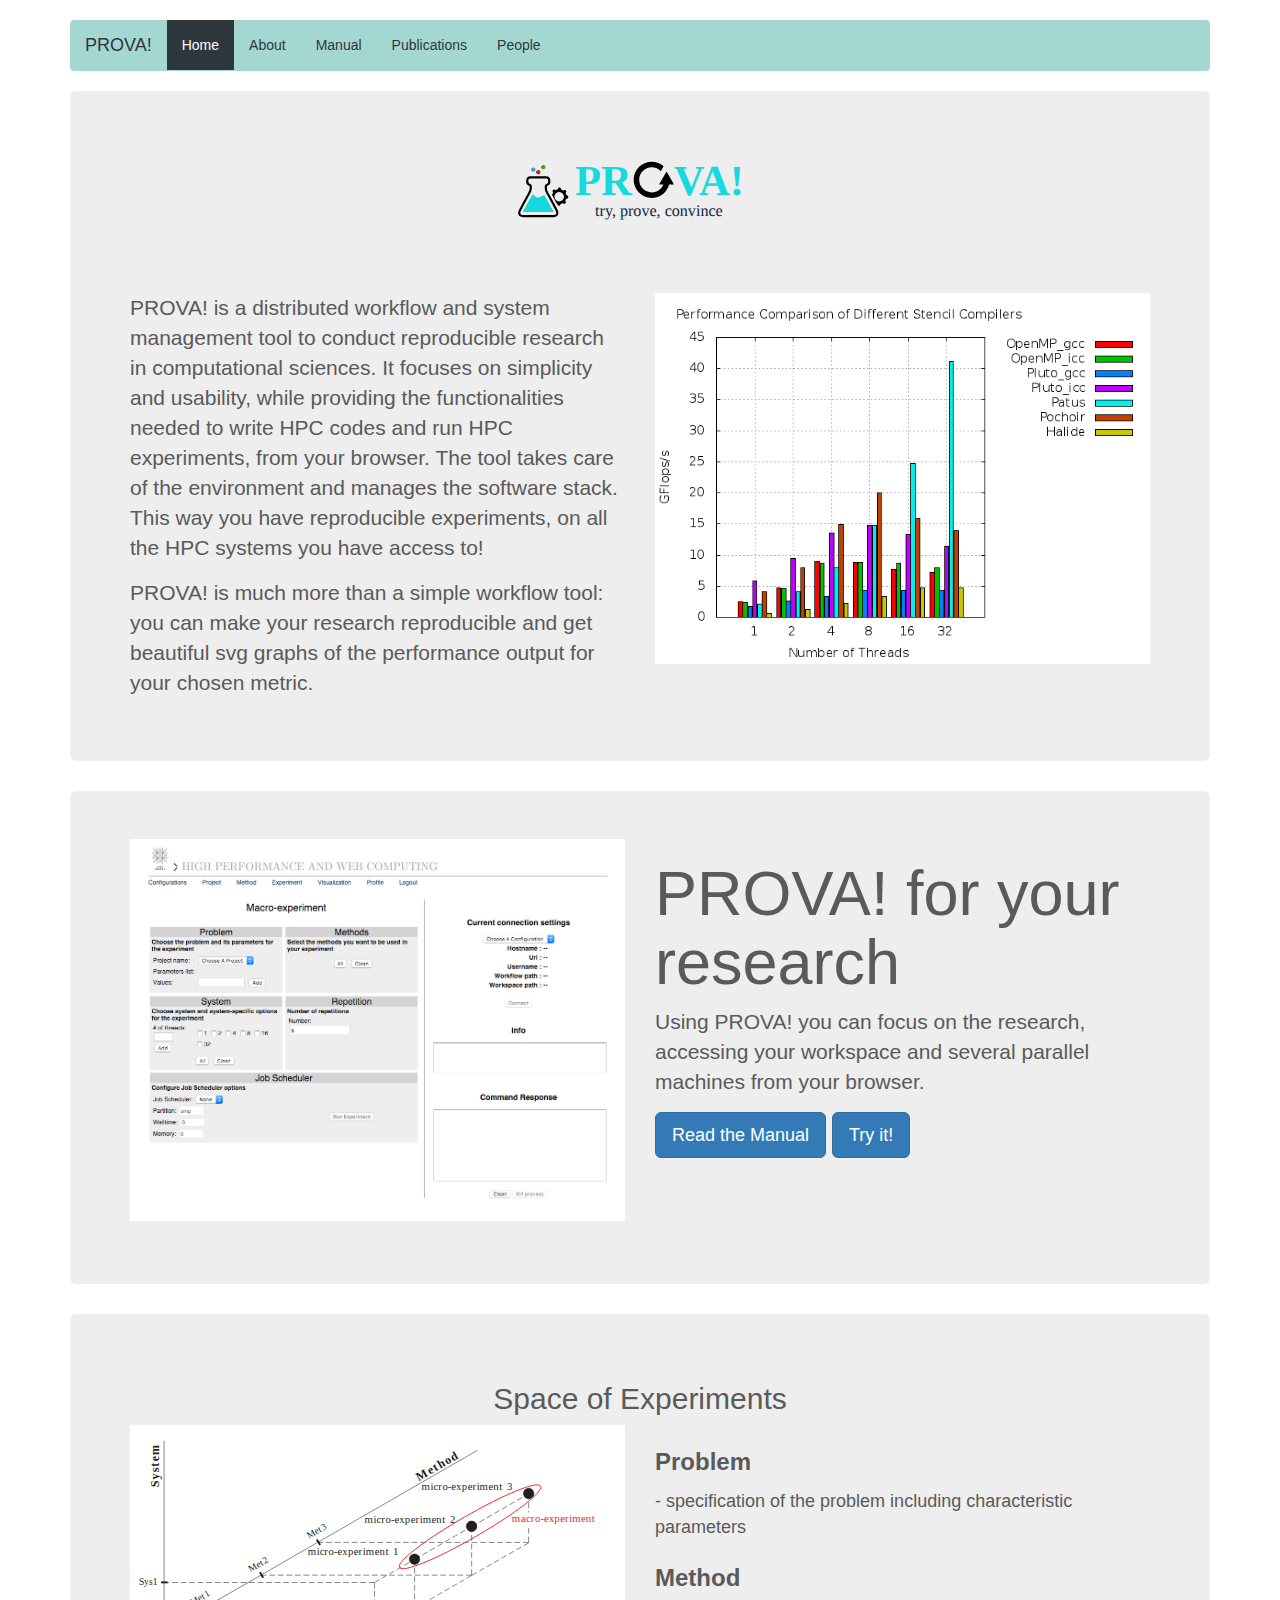
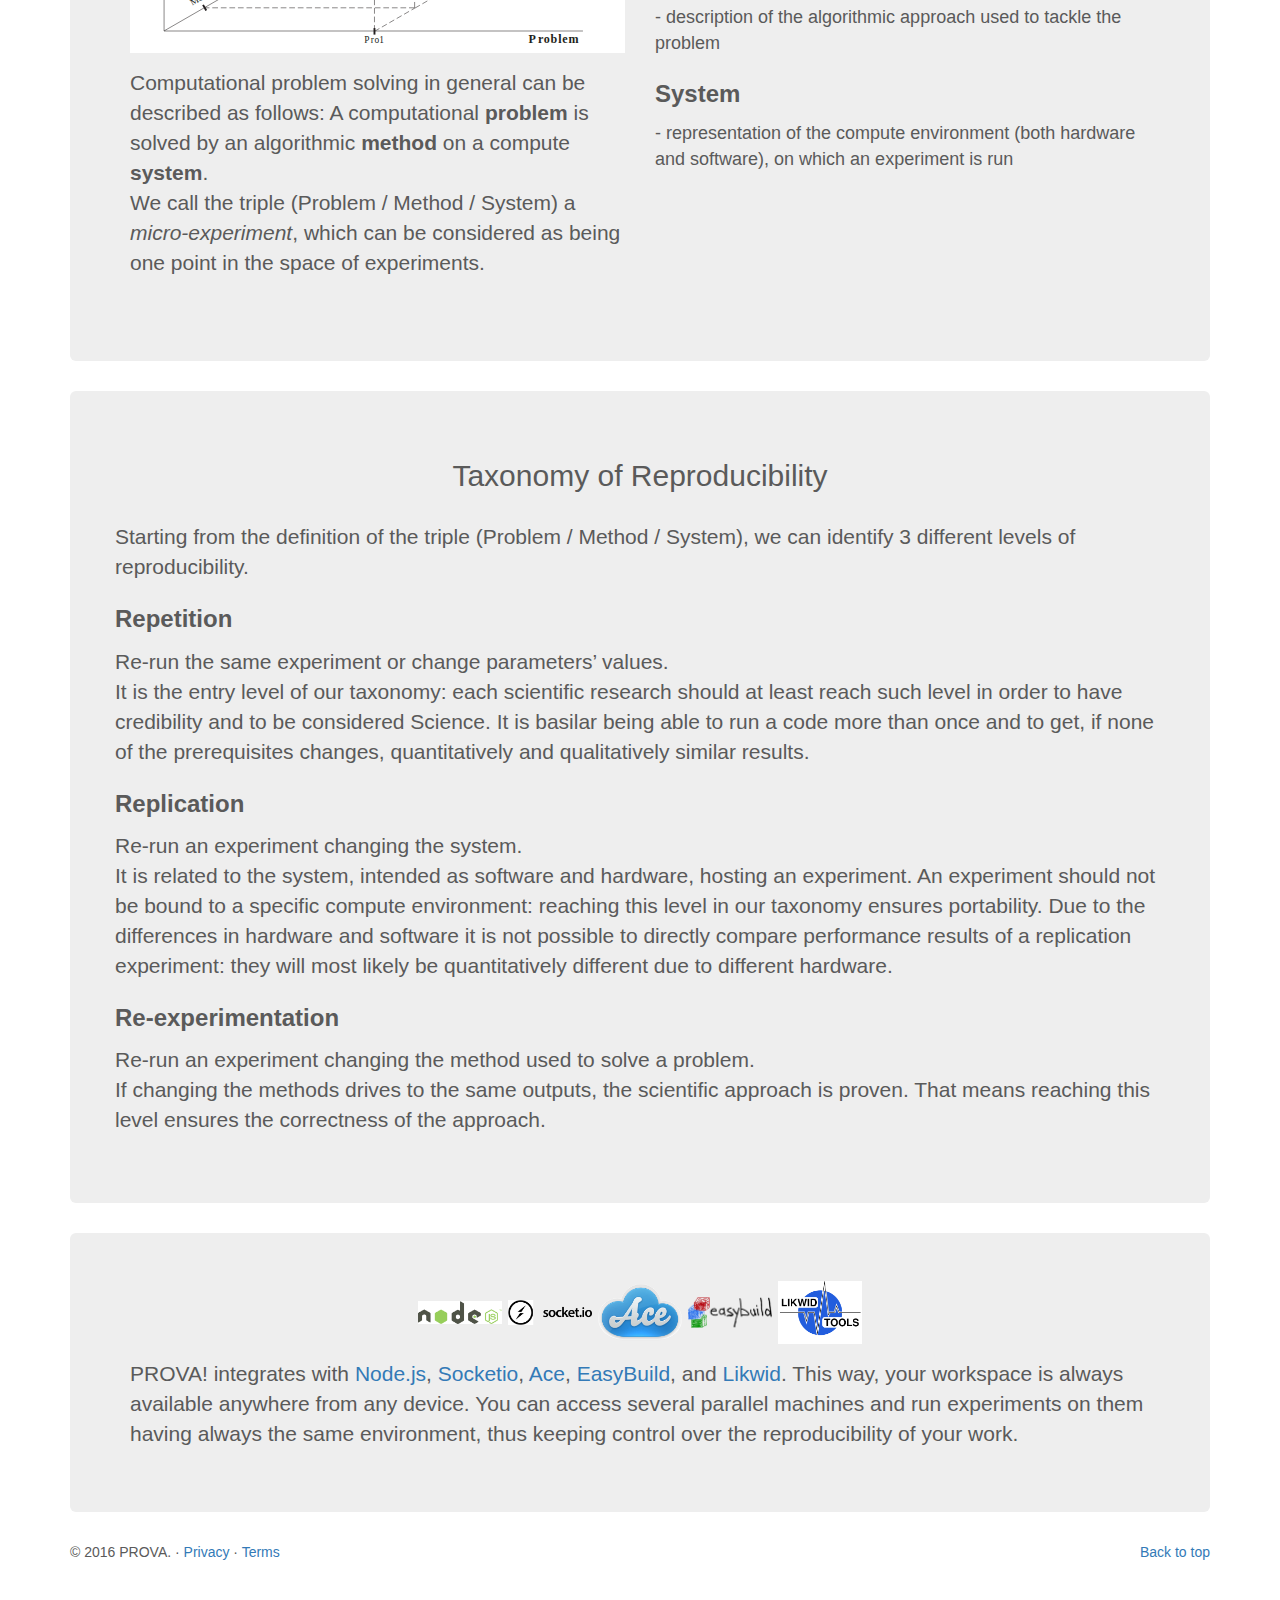
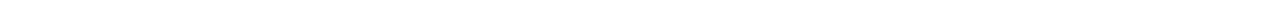
==== commit 1b5da6dc: "added page with info about the people involved in the project modified navigation bar to include the" ====
--- a/index.html
+++ b/index.html
@@ -82,7 +82,8 @@
                 <li class="active"><a href="index.html">Home</a></li>
                 <li><a href="about.html">About</a></li>
                 <li><a href="manual.html">Manual</a></li>
-                <li><a href="contact.html">Contact</a></li>
+                <li><a href="publications.html">Publications</a></li>
+                <li><a href="people.html">People</a></li>
               </ul>
             </div>
           </div>
